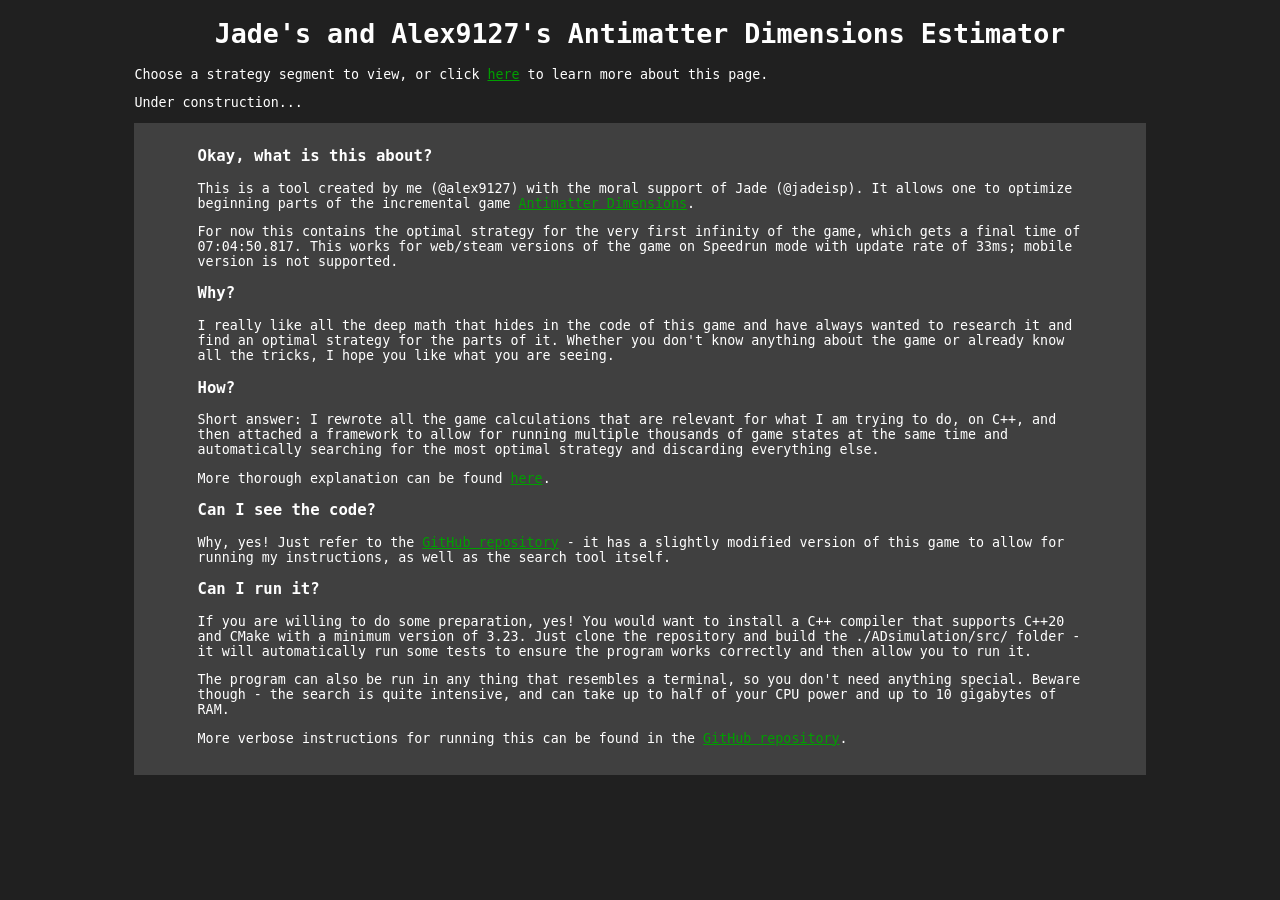
==== docs/index.html @ 28f7ecc0 "feat: add initial preparation for github pages deployment - Also updated README.md - Also fixed the " ====
<!DOCTYPE html>
<html>
    <head>
        <link rel="stylesheet" href="./static/css/style.css">
        <title>Jade's and Alex9127's Antimatter Dimensions Estimator</title>
    </head>
    <body>
        <div class="content">
            <h1>
                Jade's and Alex9127's Antimatter Dimensions Estimator
            </h1>
            <p>
                Choose a strategy segment to view, or click <a href="#">here</a> to learn more about this page.
            </p>
            <p>
                Under construction...
            </p>
        </div>
        <div class="content faq">
            <h3>
                Okay, what is this about?
            </h3>
            <p>
                This is a tool created by me (@alex9127) with the moral support of Jade (@jadeisp). It allows one to optimize beginning parts 
                of the incremental game <a href="https://ivark.github.io/AntimatterDimensions">Antimatter Dimensions</a>.
            </p>
            <p>
                For now this contains the optimal strategy for the very first infinity of the game, which gets a final time of 07:04:50.817.
                This works for web/steam versions of the game on Speedrun mode with update rate of 33ms; mobile version is not supported.
            </p>
            <h3>
                Why?
            </h3>
            <p>
                I really like all the deep math that hides in the code of this game and have always wanted to research it and find an optimal strategy for the parts of it. 
                Whether you don't know anything about the game or already know all the tricks, I hope you like what you are seeing.
            </p>
            <h3>
                How?
            </h3>
            <p>
                Short answer: I rewrote all the game calculations that are relevant for what I am trying to do, on C++, and then attached a framework 
                to allow for running multiple thousands of game states at the same time and automatically searching for the most optimal strategy and 
                discarding everything else.
            </p>
            <p>
                More thorough explanation can be found <a href="#">here</a>.
            </p>
            <h3>
                Can I see the code?
            </h3>
            <p>
                Why, yes! Just refer to the <a href="https://github.com/alex9127git/AntimatterDimensionsTAS">GitHub repository</a> - 
                it has a slightly modified version of this game to allow for running my instructions, as well as the search tool itself.
            </p>
            <h3>
                Can I run it?
            </h3>
            <p>
                If you are willing to do some preparation, yes! You would want to install a C++ compiler that supports C++20 and CMake with a minimum version of 3.23.
                Just clone the repository and build the ./ADsimulation/src/ folder - it will automatically run some tests to ensure the program works correctly 
                and then allow you to run it.
            </p>
            <p>
                The program can also be run in any thing that resembles a terminal, so you don't need anything special. 
                Beware though - the search is quite intensive, and can take up to half of your CPU power and up to 10 gigabytes of RAM.
            </p>
            <p>
                More verbose instructions for running this can be found in the 
                <a href="https://github.com/alex9127git/AntimatterDimensionsTAS">GitHub repository</a>.
            </p>
        </div>
    </body>
</html>
---- docs/static/css/style.css ----
body {
    background-color: #202020;
    font-family: monospace;
    font-size: 10pt;
    color: white;
    padding: 0px;
}

h1 {
    text-align: center;
}

a {
    color: #009f00;
}

.content {
    margin-left: 10%;
    margin-right: 10%;
}

.faq {
    background-color: #404040;
    padding-top: 0.5rem;
    padding-bottom: 1rem;
    padding-left: 5%;
    padding-right: 5%;
}
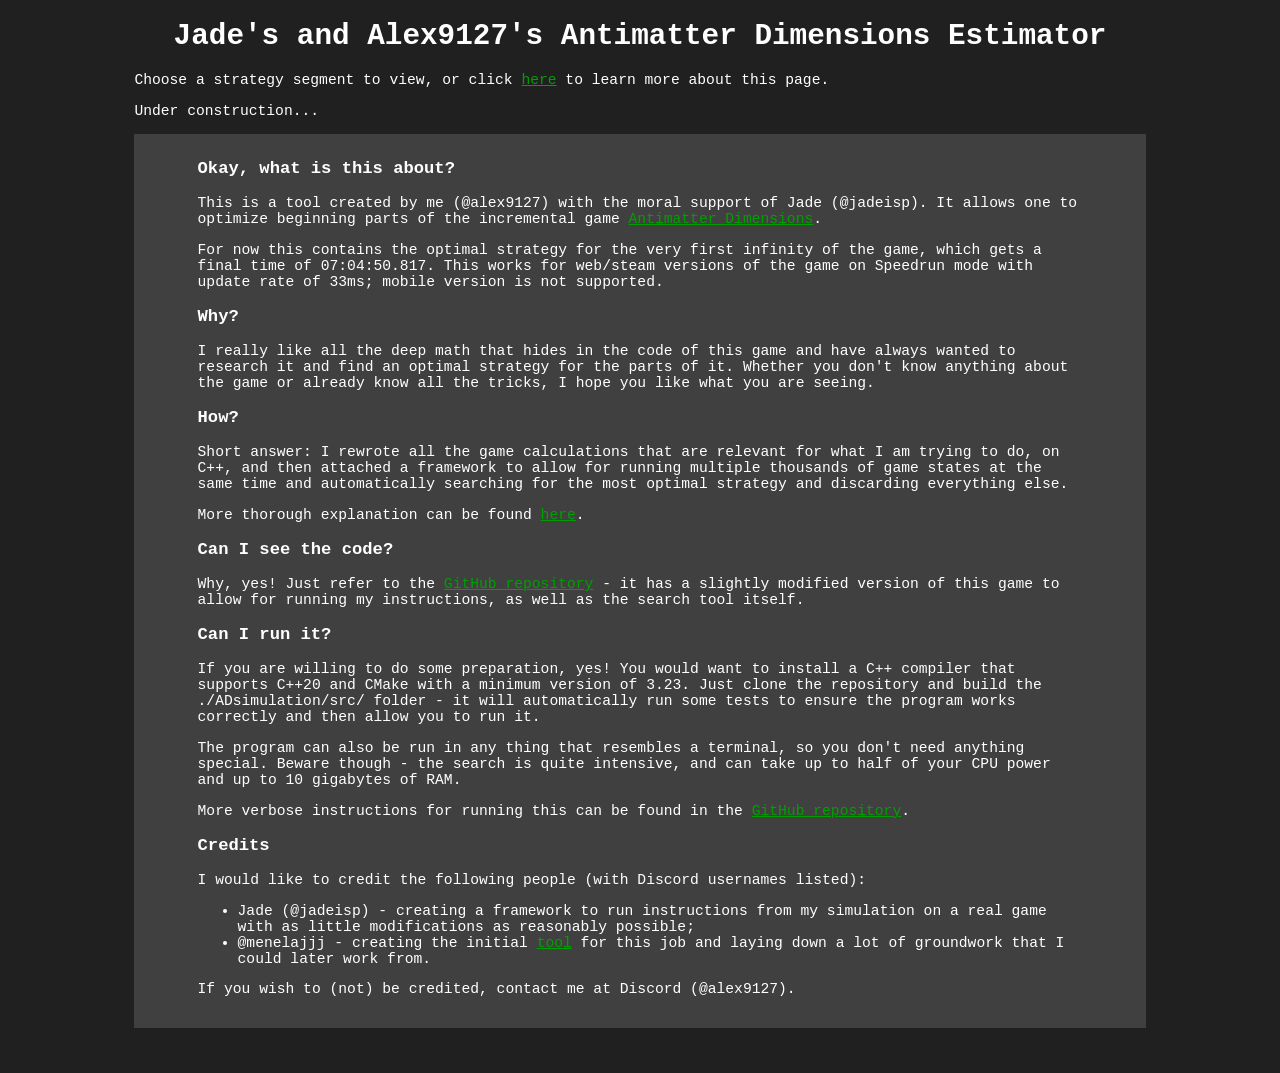
==== commit 2327a966: "feat: add about.css" ====
--- a/docs/index.html
+++ b/docs/index.html
@@ -16,7 +16,7 @@
                 Under construction...
             </p>
         </div>
-        <div class="content faq">
+        <div class="content inner-block">
             <h3>
                 Okay, what is this about?
             </h3>
@@ -44,7 +44,7 @@
                 discarding everything else.
             </p>
             <p>
-                More thorough explanation can be found <a href="#">here</a>.
+                More thorough explanation can be found <a href="./about.html">here</a>.
             </p>
             <h3>
                 Can I see the code?
@@ -69,6 +69,20 @@
                 More verbose instructions for running this can be found in the 
                 <a href="https://github.com/alex9127git/AntimatterDimensionsTAS">GitHub repository</a>.
             </p>
+            <h3>
+                Credits
+            </h3>
+            <p>
+                I would like to credit the following people (with Discord usernames listed):
+            </p>
+            <ul>
+                <li>Jade (@jadeisp) - creating a framework to run instructions from my simulation on a real game with as little modifications as reasonably possible;</li>
+                <li>@menelajjj - creating the initial <a href="https://menelajjj.github.io/ad-dimboost-optimizer">tool</a> for this job
+                and laying down a lot of groundwork that I could later work from.</li>
+            </ul>
+            <p>
+                If you wish to (not) be credited, contact me at Discord (@alex9127).
+            </p>
         </div>
     </body>
 </html>
--- a/docs/static/css/style.css
+++ b/docs/static/css/style.css
@@ -1,7 +1,7 @@
 body {
     background-color: #202020;
     font-family: monospace;
-    font-size: 10pt;
+    font-size: 11pt;
     color: white;
     padding: 0px;
 }
@@ -19,7 +19,7 @@
     margin-right: 10%;
 }
 
-.faq {
+.inner-block {
     background-color: #404040;
     padding-top: 0.5rem;
     padding-bottom: 1rem;
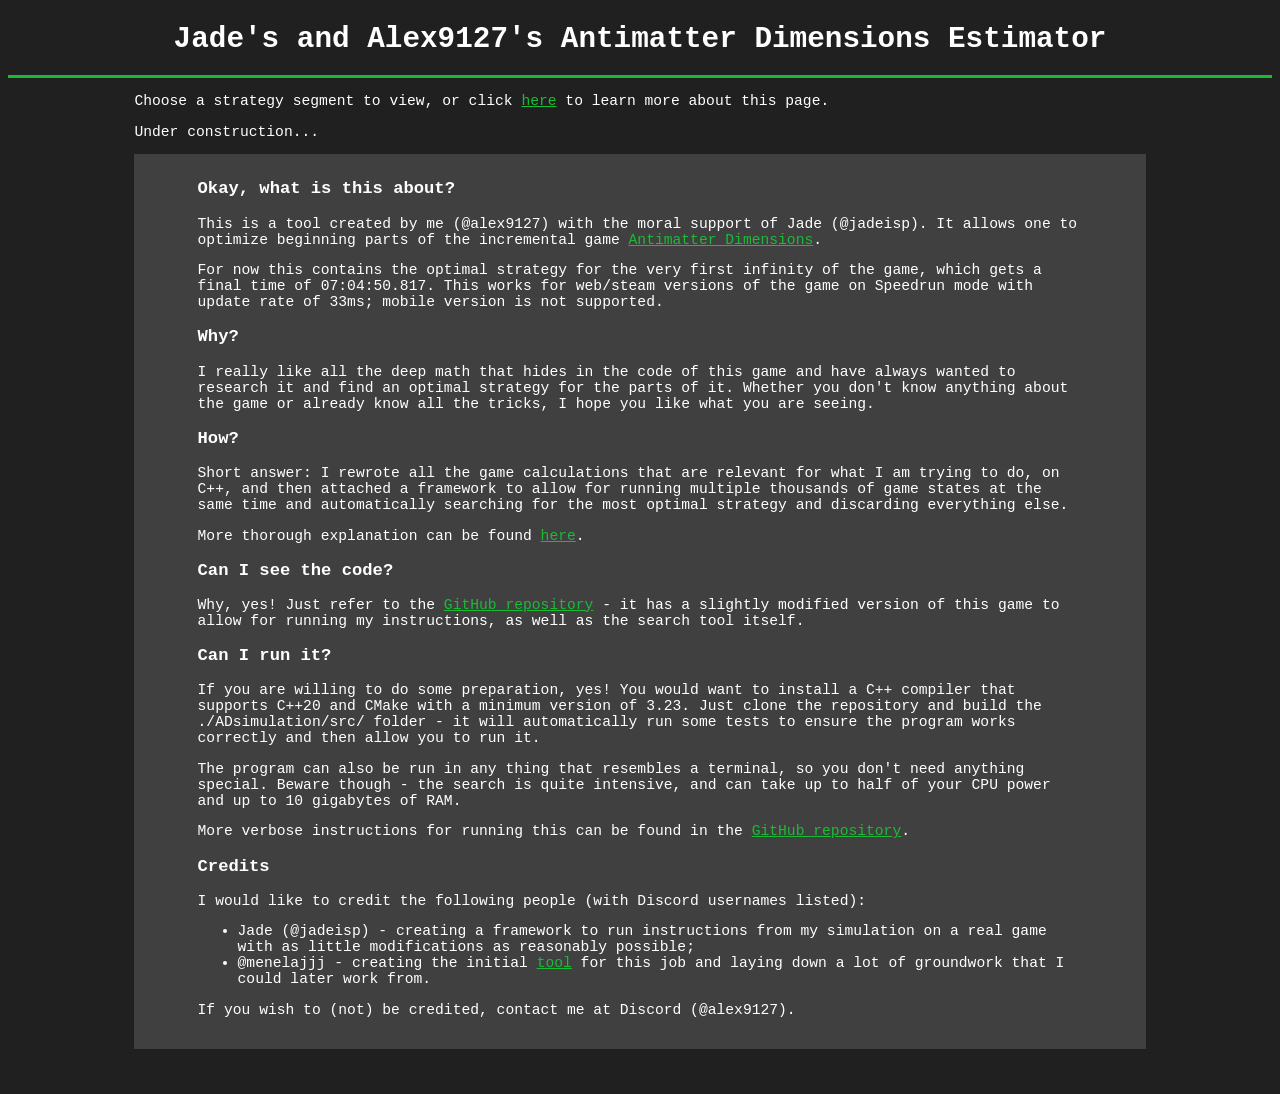
==== commit 6217fe5a: "fix: add sticky header to html pages" ====
--- a/docs/index.html
+++ b/docs/index.html
@@ -5,10 +5,12 @@
         <title>Jade's and Alex9127's Antimatter Dimensions Estimator</title>
     </head>
     <body>
+        <header>
+            <h1><a class="hide-link" href="./index.html">
+                Jade's and Alex9127's Antimatter Dimensions Estimator
+            </a></h1>
+        </header>
         <div class="content">
-            <h1>
-                Jade's and Alex9127's Antimatter Dimensions Estimator
-            </h1>
             <p>
                 Choose a strategy segment to view, or click <a href="#">here</a> to learn more about this page.
             </p>
--- a/docs/static/css/style.css
+++ b/docs/static/css/style.css
@@ -1,9 +1,25 @@
+:root {
+    --bg-color: #202020;
+    --inner-color: #404040;
+    --accent-color: #1bbb36;
+}
+
 body {
-    background-color: #202020;
+    background-color: var(--bg-color);
     font-family: monospace;
     font-size: 11pt;
     color: white;
     padding: 0px;
+    margin-top: 0px;
+    
+}
+
+header {
+    position: sticky;
+    top: 0;
+    background-color: var(--bg-color);
+    border-top: var(--bg-color) 3px solid;
+    border-bottom: var(--accent-color) 3px solid;
 }
 
 h1 {
@@ -11,7 +27,7 @@
 }
 
 a {
-    color: #009f00;
+    color: var(--accent-color);
 }
 
 .content {
@@ -20,9 +36,14 @@
 }
 
 .inner-block {
-    background-color: #404040;
+    background-color: var(--inner-color);
     padding-top: 0.5rem;
     padding-bottom: 1rem;
     padding-left: 5%;
     padding-right: 5%;
 }
+
+.hide-link {
+	color: inherit;
+	text-decoration: none;
+}
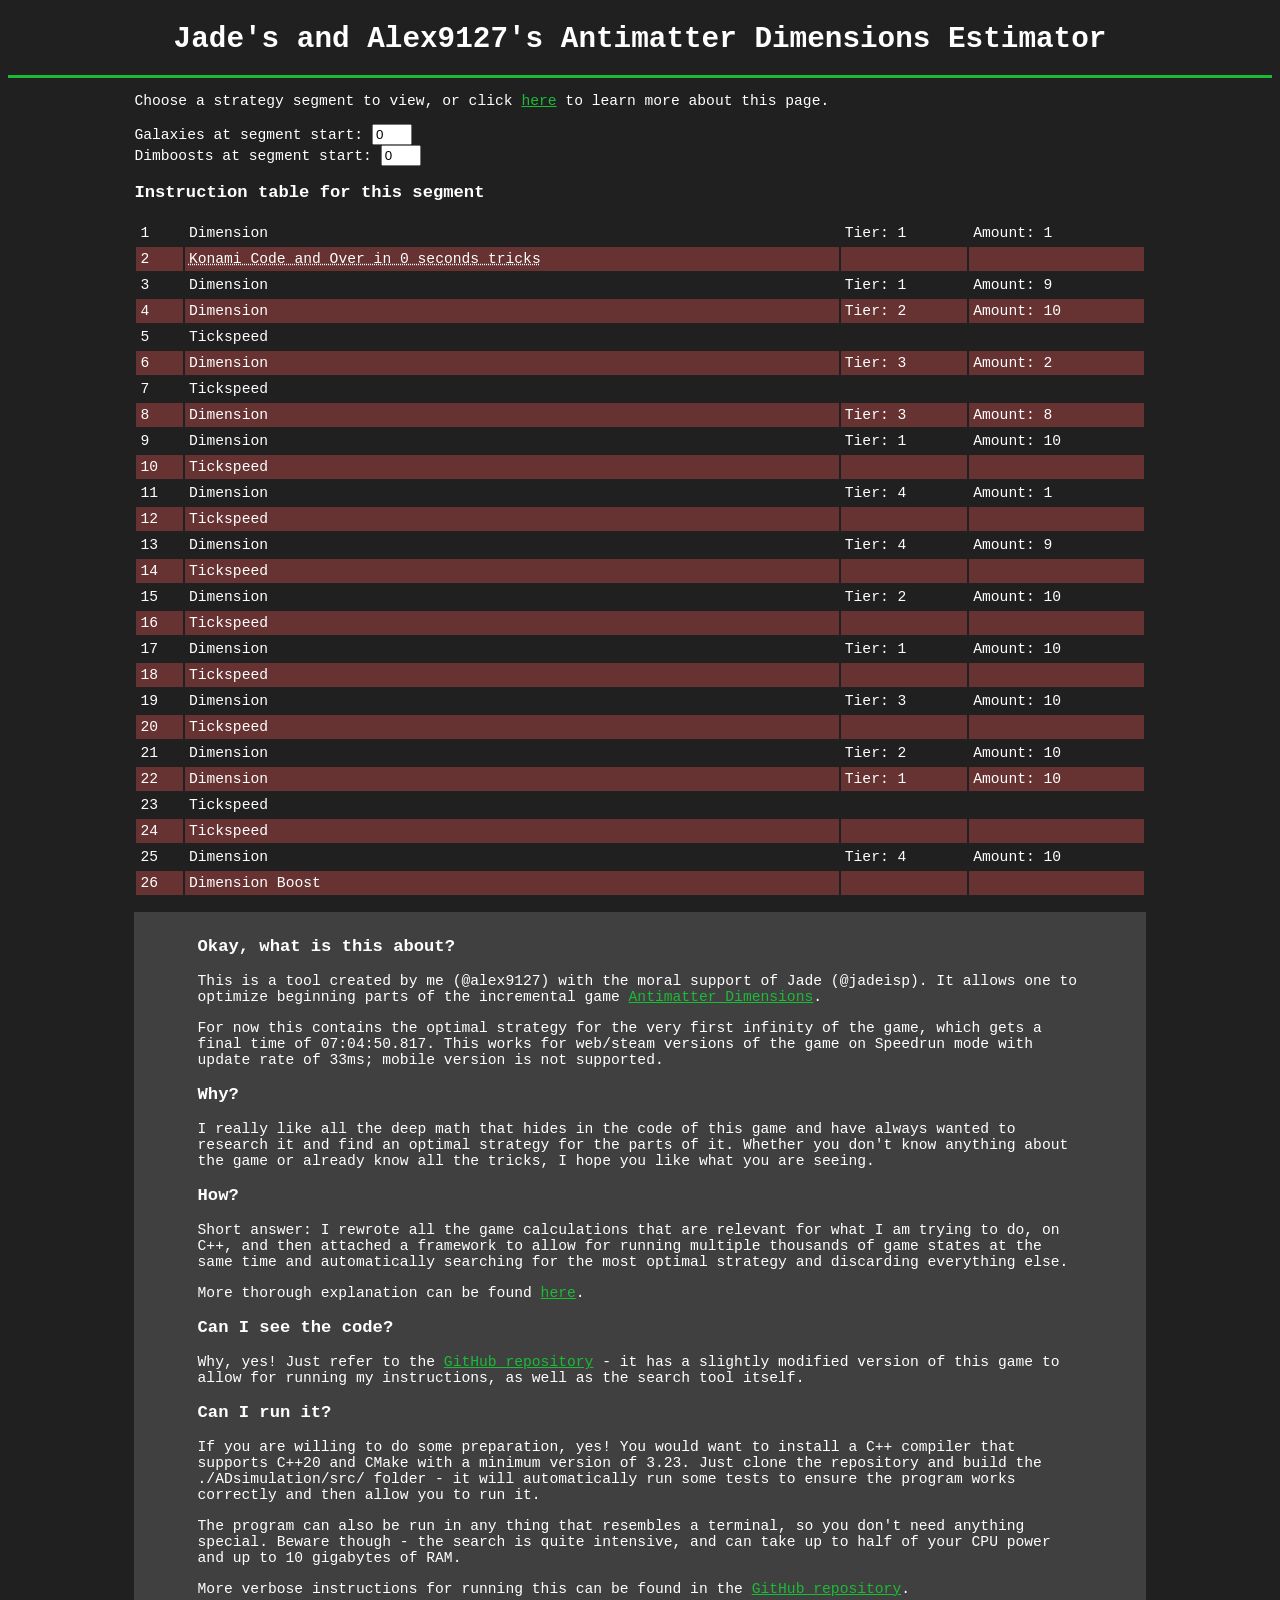
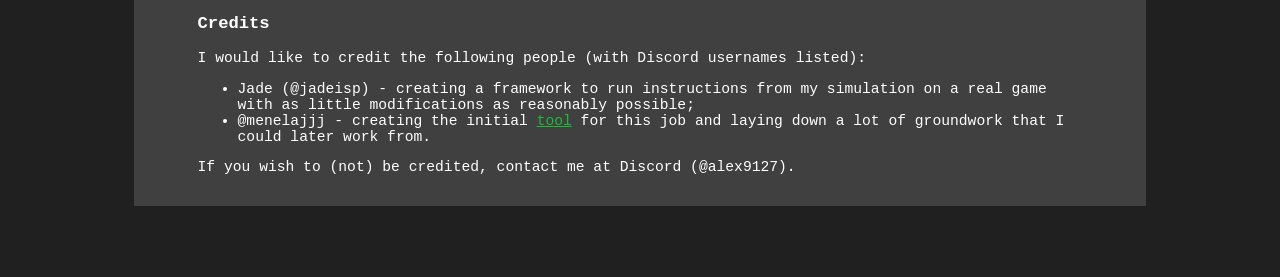
==== commit c8b287d3: "feat: add rendering of instruction lists" ====
--- a/docs/index.html
+++ b/docs/index.html
@@ -12,13 +12,20 @@
         </header>
         <div class="content">
             <p>
-                Choose a strategy segment to view, or click <a href="#">here</a> to learn more about this page.
+                Choose a strategy segment to view, or click <a href="#aboutDiv">here</a> to learn more about this page.
             </p>
             <p>
-                Under construction...
+                Galaxies at segment start: 
+                <input id="galaxiesSpinbox" type="number" min="0" max="2" value="0"><br>
+                Dimboosts at segment start: 
+                <input id="dimboostsSpinbox" type="number" min="0" max="8" value="0"><br>
             </p>
+            <h3>
+                Instruction table for this segment
+            </h3>
+            <table id="instructionTable" class="instruction-table"></table>
         </div>
-        <div class="content inner-block">
+        <div id="aboutDiv" class="content inner-block">
             <h3>
                 Okay, what is this about?
             </h3>
@@ -86,5 +93,6 @@
                 If you wish to (not) be credited, contact me at Discord (@alex9127).
             </p>
         </div>
+        <script src="static/js/index.js"></script>
     </body>
 </html>
--- a/docs/static/css/style.css
+++ b/docs/static/css/style.css
@@ -2,6 +2,8 @@
     --bg-color: #202020;
     --inner-color: #404040;
     --accent-color: #1bbb36;
+    --antimatter-color-bg: #df50505f;
+    scroll-behavior: smooth;
 }
 
 body {
@@ -11,7 +13,10 @@
     color: white;
     padding: 0px;
     margin-top: 0px;
-    
+}
+
+#aboutDiv {
+    scroll-margin-top: 5.5rem;
 }
 
 header {
@@ -47,3 +52,35 @@
 	color: inherit;
 	text-decoration: none;
 }
+
+.instruction-table {
+    width: 100%;
+    margin-top: 1em;
+    margin-bottom: 1em;
+}
+
+.instruction-table td {
+    border: none;
+    padding: 0.25rem;
+}
+
+.instruction-table tr:nth-child(2n) {
+    background-color: var(--antimatter-color-bg);
+}
+
+.hint {
+    text-decoration: underline dotted;
+    cursor: help;
+    position: relative;
+}
+
+.hint:hover::after {
+    content: attr(data-tooltip);   /* берёт текст из атрибута */
+    position: absolute;
+    left: 0;
+    top: 100%;
+    background-color: var(--inner-color);
+    border: 1px solid var(--accent-color);
+    padding: 0.3rem 0.5rem;
+    z-index: 10;
+}
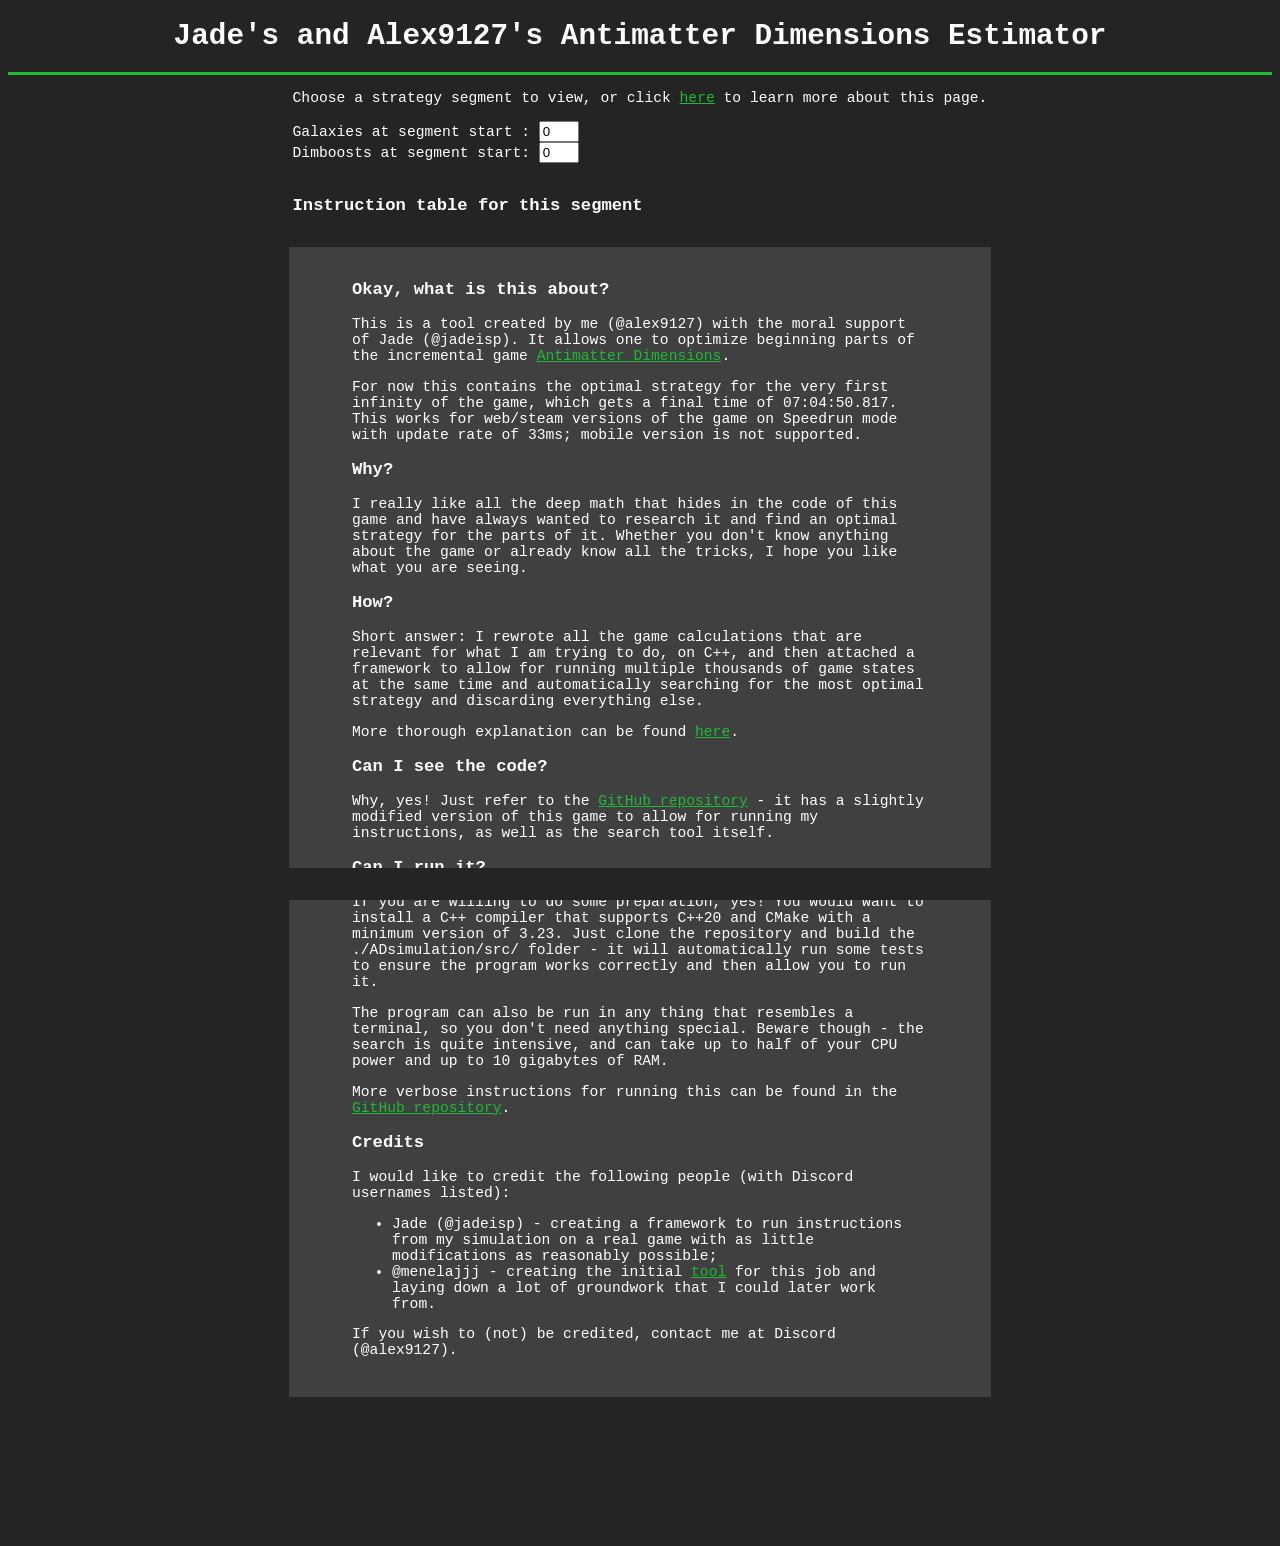
==== commit fad4be6d: "cleaned up the css; added a conditional 'fail-to-fetch' to hide the table and previousElement" ====
--- a/docs/index.html
+++ b/docs/index.html
@@ -15,11 +15,13 @@
                 Choose a strategy segment to view, or click <a href="#aboutDiv">here</a> to learn more about this page.
             </p>
             <p>
-                Galaxies at segment start: 
-                <input id="galaxiesSpinbox" type="number" min="0" max="2" value="0"><br>
+                Galaxies at segment start : 
+                <input id="galaxiesSpinbox" style="max-width: 3rem" type="number" min="0" max="2" value="0"> <br>
                 Dimboosts at segment start: 
-                <input id="dimboostsSpinbox" type="number" min="0" max="8" value="0"><br>
-            </p>
+                <input id="dimboostsSpinbox" style="max-width: 3rem" type="number" min="0" max="8" value="0"> 
+                <br>
+                <br>
+            </p>  
             <h3>
                 Instruction table for this segment
             </h3>
--- a/docs/static/css/style.css
+++ b/docs/static/css/style.css
@@ -1,34 +1,67 @@
 :root {
-    --bg-color: #202020;
+    /* soften the black even more */
+    --bg-color: #242424;
     --inner-color: #404040;
     --accent-color: #1bbb36;
+    --accent-color-alt: #df5050;
     --antimatter-color-bg: #df50505f;
+    --text-color: #FFFFFF;
+
     scroll-behavior: smooth;
 }
 
 body {
-    background-color: var(--bg-color);
+    display: flex;
+
+    align-items: center;
+    flex-direction: column;
+
+    padding: 0xp 5px 5px 5px;
+    margin-top: 0px;
+
     font-family: monospace;
     font-size: 11pt;
-    color: white;
-    padding: 0px;
-    margin-top: 0px;
+
+    color: var(--text-color);
+    background-color: var(--bg-color);
 }
 
 #aboutDiv {
     scroll-margin-top: 5.5rem;
+    margin-bottom: 5.5rem;
+
+    max-width: calc(45vw);
+}
+
+/*    hide content on bottom, to visual space   */
+body::after {
+    /* all fields are required */
+    content: "";
+
+    position: fixed;
+    bottom: 0;
+    left: 0;
+
+    width: 100%;
+    height: 2rem;
+
+    background-color: var(--bg-color);
+    z-index: 9999999999;
 }
 
 header {
     position: sticky;
     top: 0;
+
+    width: 100%;
+
     background-color: var(--bg-color);
-    border-top: var(--bg-color) 3px solid;
     border-bottom: var(--accent-color) 3px solid;
 }
 
 h1 {
     text-align: center;
+    color: var(--text-color);
 }
 
 a {
@@ -42,10 +75,7 @@
 
 .inner-block {
     background-color: var(--inner-color);
-    padding-top: 0.5rem;
-    padding-bottom: 1rem;
-    padding-left: 5%;
-    padding-right: 5%;
+    padding: 1rem 5% 1.5rem 5%;
 }
 
 .hide-link {
@@ -76,11 +106,15 @@
 
 .hint:hover::after {
     content: attr(data-tooltip);   /* берёт текст из атрибута */
+
     position: absolute;
     left: 0;
     top: 100%;
+
     background-color: var(--inner-color);
     border: 1px solid var(--accent-color);
+
     padding: 0.3rem 0.5rem;
+
     z-index: 10;
 }
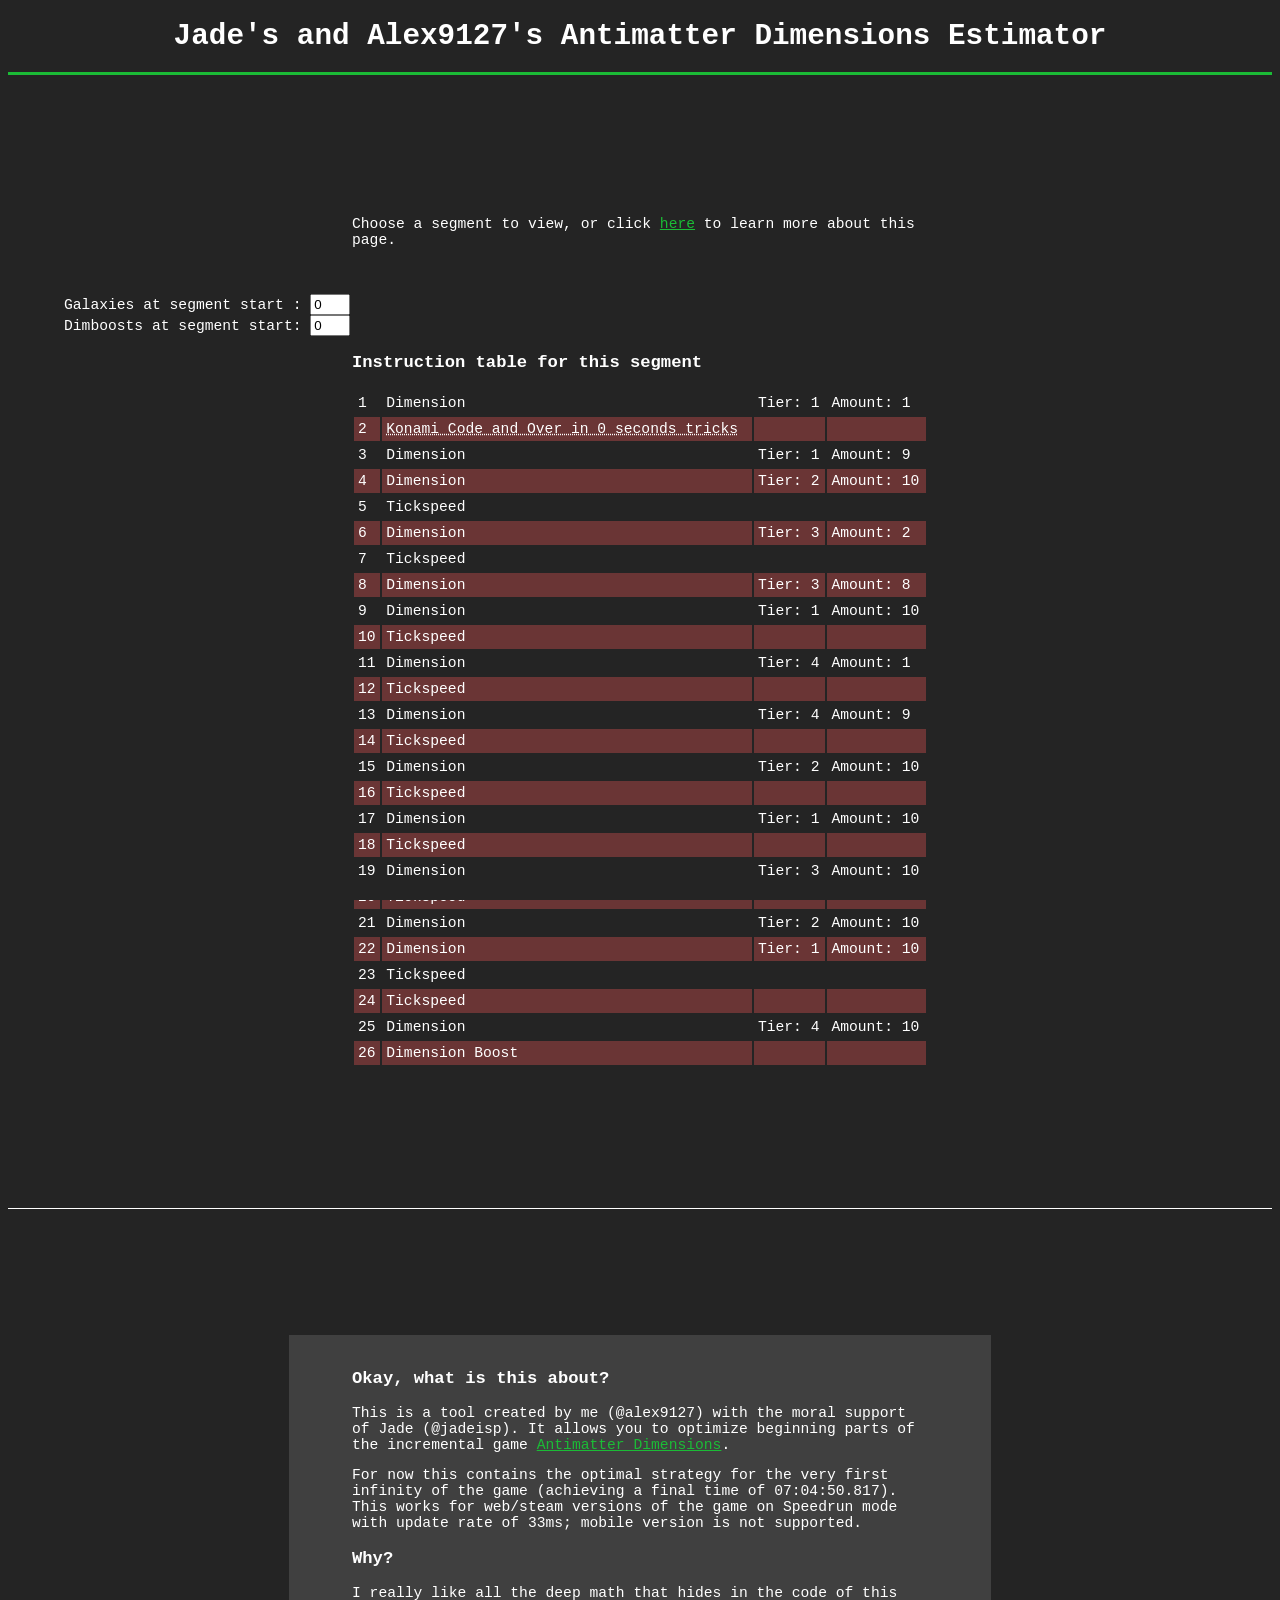
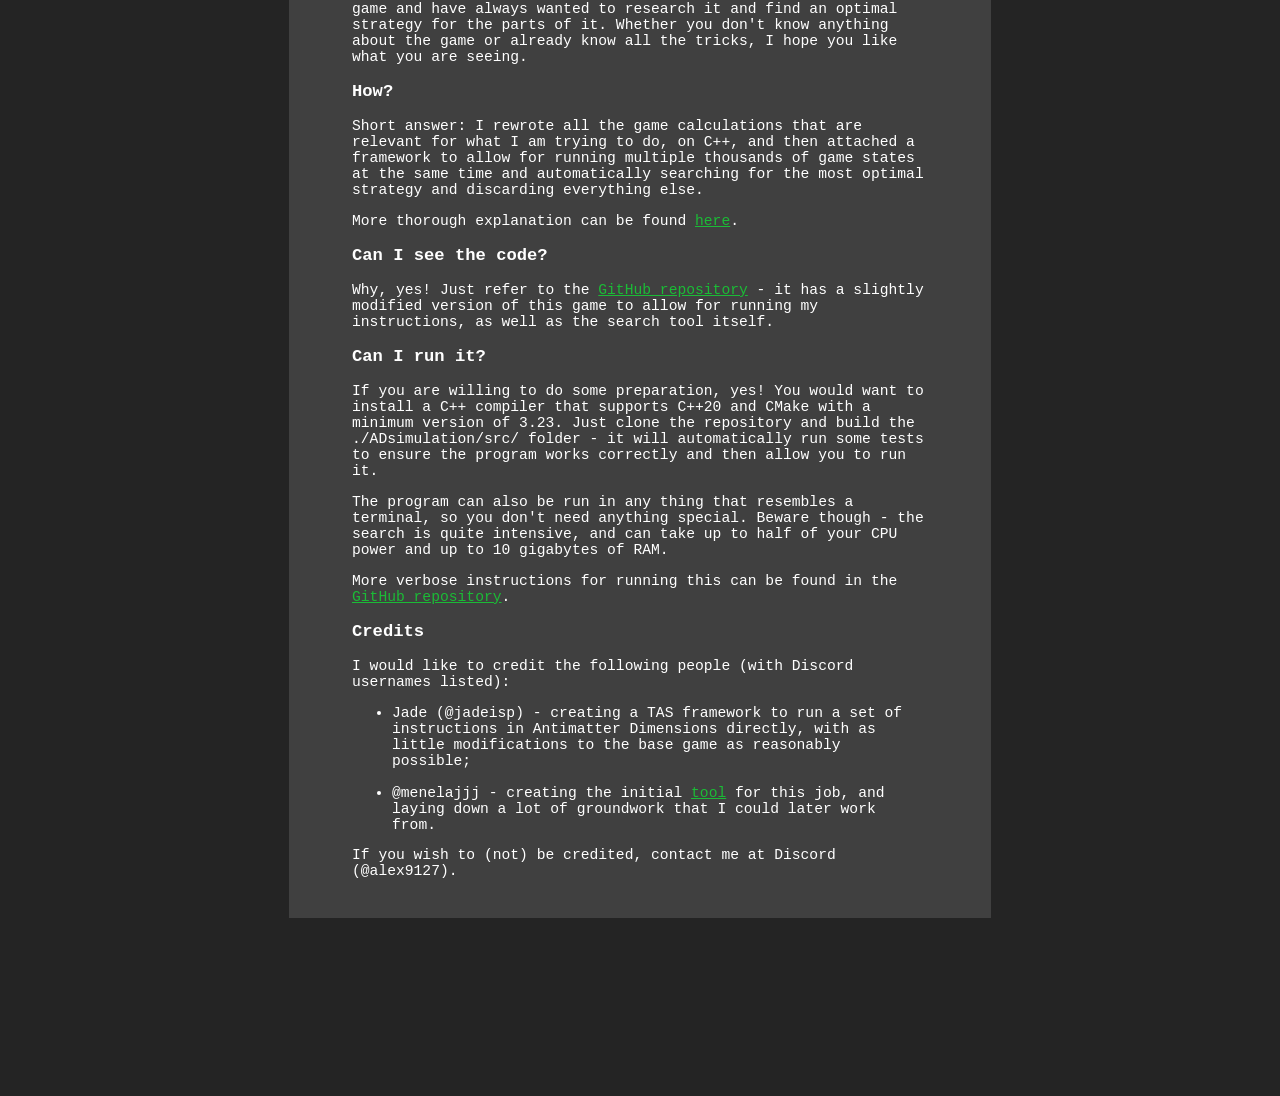
==== commit b9d091f9: "Fix for visual bugs in css; create clarity between pages with a visual divider. Minimal change to gr" ====
--- a/docs/index.html
+++ b/docs/index.html
@@ -12,14 +12,14 @@
         </header>
         <div class="content">
             <p>
-                Choose a strategy segment to view, or click <a href="#aboutDiv">here</a> to learn more about this page.
+                Choose a segment to view, or click <a href="#aboutDiv">here</a> to learn more about this page.
             </p>
-            <p>
+            <br>
+            <p class="center">
                 Galaxies at segment start : 
                 <input id="galaxiesSpinbox" style="max-width: 3rem" type="number" min="0" max="2" value="0"> <br>
                 Dimboosts at segment start: 
                 <input id="dimboostsSpinbox" style="max-width: 3rem" type="number" min="0" max="8" value="0"> 
-                <br>
                 <br>
             </p>  
             <h3>
@@ -27,16 +27,20 @@
             </h3>
             <table id="instructionTable" class="instruction-table"></table>
         </div>
+
+        <!-- add a visual divider between "pages" -->
+        <div data-divider="true"></div>
+
         <div id="aboutDiv" class="content inner-block">
             <h3>
                 Okay, what is this about?
             </h3>
             <p>
-                This is a tool created by me (@alex9127) with the moral support of Jade (@jadeisp). It allows one to optimize beginning parts 
+                This is a tool created by me (@alex9127) with the moral support of Jade (@jadeisp). It allows you to optimize beginning parts 
                 of the incremental game <a href="https://ivark.github.io/AntimatterDimensions">Antimatter Dimensions</a>.
             </p>
             <p>
-                For now this contains the optimal strategy for the very first infinity of the game, which gets a final time of 07:04:50.817.
+                For now this contains the optimal strategy for the very first infinity of the game (achieving a final time of 07:04:50.817).
                 This works for web/steam versions of the game on Speedrun mode with update rate of 33ms; mobile version is not supported.
             </p>
             <h3>
@@ -87,8 +91,10 @@
                 I would like to credit the following people (with Discord usernames listed):
             </p>
             <ul>
-                <li>Jade (@jadeisp) - creating a framework to run instructions from my simulation on a real game with as little modifications as reasonably possible;</li>
-                <li>@menelajjj - creating the initial <a href="https://menelajjj.github.io/ad-dimboost-optimizer">tool</a> for this job
+                <li>Jade (@jadeisp) - creating a TAS framework to run a set of instructions in Antimatter Dimensions directly, with as little modifications to the base game as reasonably possible;</li>
+                <!-- add a break between each list item for clarity -->
+                <br>
+                <li>@menelajjj - creating the initial <a href="https://menelajjj.github.io/ad-dimboost-optimizer">tool</a> for this job,
                 and laying down a lot of groundwork that I could later work from.</li>
             </ul>
             <p>
--- a/docs/static/css/style.css
+++ b/docs/static/css/style.css
@@ -8,6 +8,8 @@
     --text-color: #FFFFFF;
 
     scroll-behavior: smooth;
+    /* enforce scroll behavior */
+    overflow-y: scroll;
 }
 
 body {
@@ -29,8 +31,6 @@
 #aboutDiv {
     scroll-margin-top: 5.5rem;
     margin-bottom: 5.5rem;
-
-    max-width: calc(45vw);
 }
 
 /*    hide content on bottom, to visual space   */
@@ -43,7 +43,7 @@
     left: 0;
 
     width: 100%;
-    height: 2rem;
+    height: 1rem;
 
     background-color: var(--bg-color);
     z-index: 9999999999;
@@ -57,6 +57,9 @@
 
     background-color: var(--bg-color);
     border-bottom: var(--accent-color) 3px solid;
+
+    /* fix a bug where elements show above it */
+    z-index: 999999999;
 }
 
 h1 {
@@ -65,14 +68,31 @@
 }
 
 a {
+    &:focus {
+        /* prevent outline when focusing on it */
+        outline: none;
+    }
     color: var(--accent-color);
 }
 
-.content {
-    margin-left: 10%;
-    margin-right: 10%;
+.center {
+    justify-self: center;
+    transform: translateX(-50%);
 }
 
+.content {
+    margin-bottom: 10%;
+    margin-top: 10%;
+
+    max-width: 45vw;
+    width: 100%;
+}
+
+[data-divider] {
+    background-color: white;
+    width: 100%;
+    height: 1px;
+}
 .inner-block {
     background-color: var(--inner-color);
     padding: 1rem 5% 1.5rem 5%;
@@ -94,7 +114,7 @@
     padding: 0.25rem;
 }
 
-.instruction-table tr:nth-child(2n) {
+.instruction-table tr:nth-child(even) {
     background-color: var(--antimatter-color-bg);
 }
 
@@ -105,7 +125,7 @@
 }
 
 .hint:hover::after {
-    content: attr(data-tooltip);   /* берёт текст из атрибута */
+    content: attr(data-tooltip);
 
     position: absolute;
     left: 0;
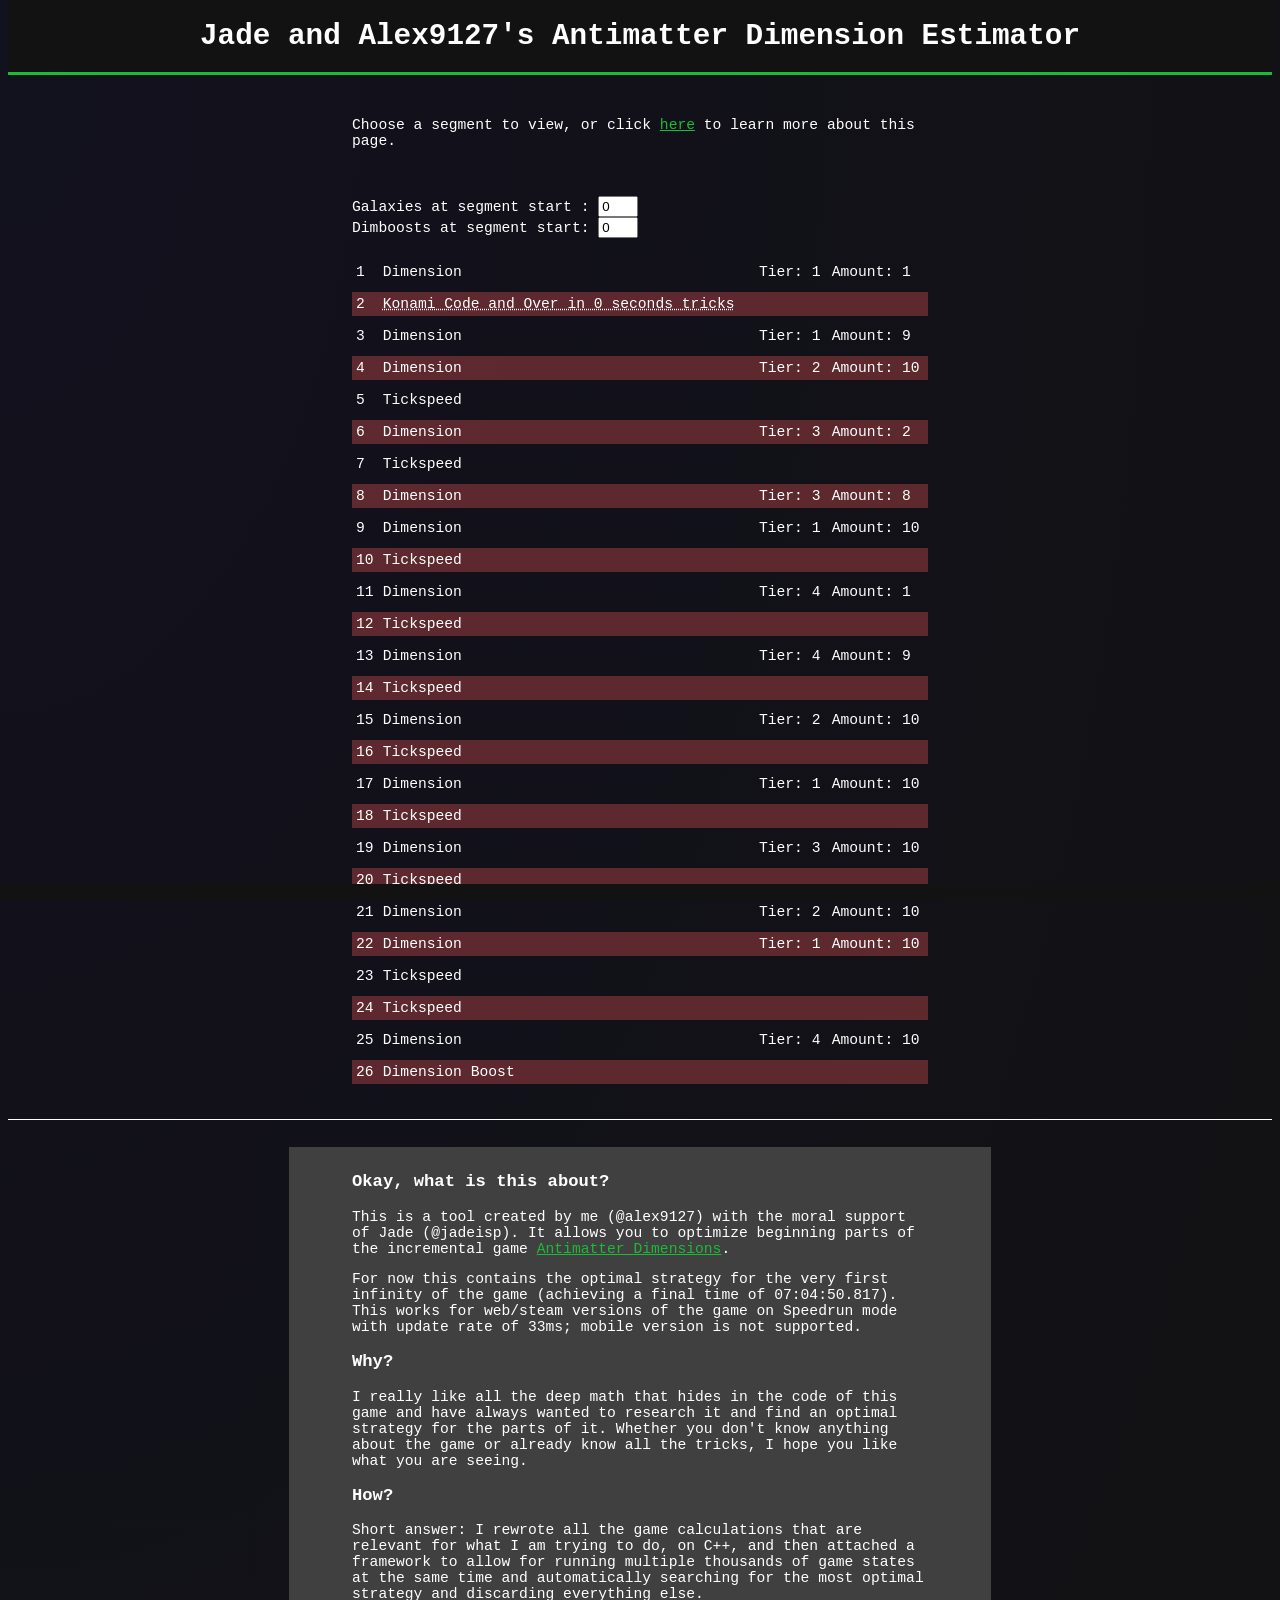
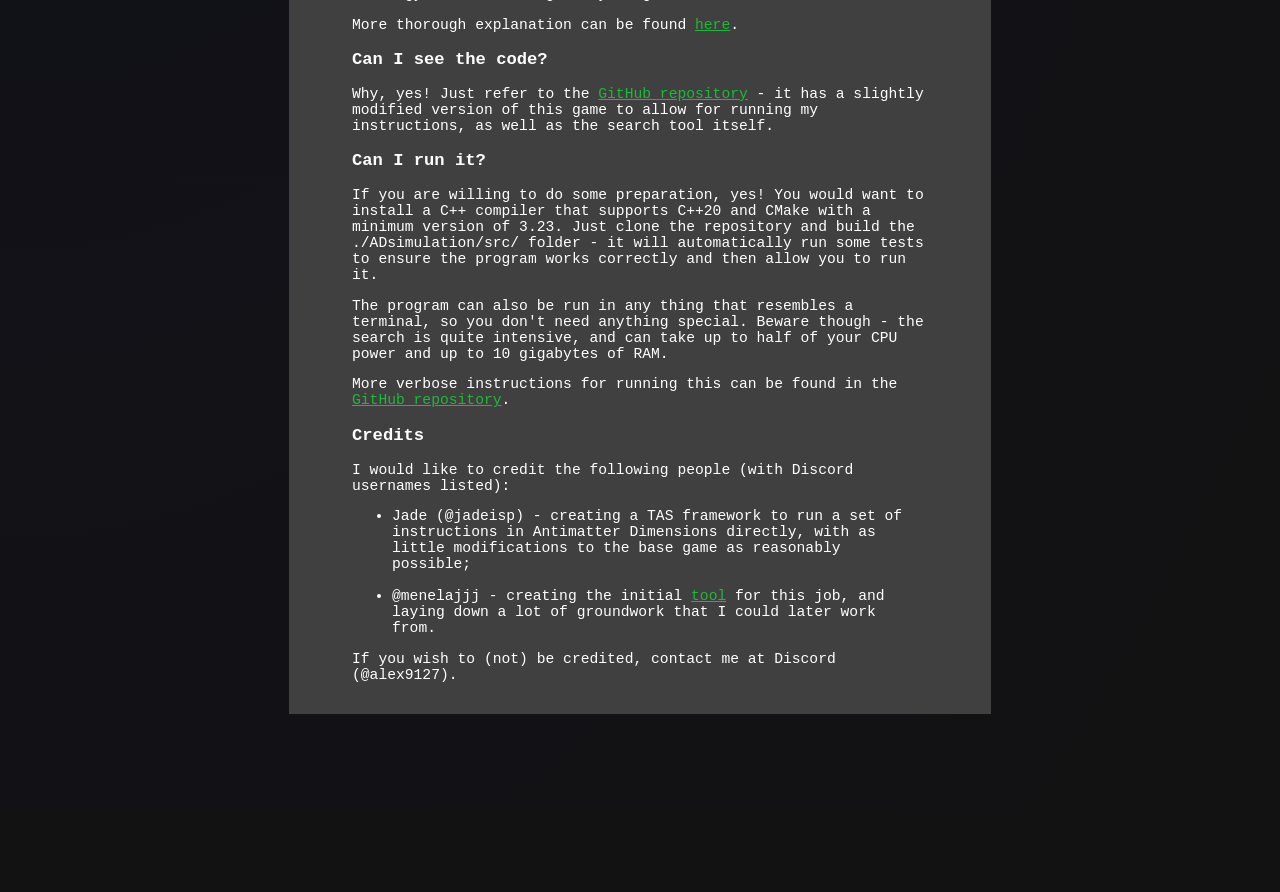
==== commit a16748a8: "changes to ui Add subtle linear gradient to make the background pop out more.  Change margins/paddin" ====
--- a/docs/index.html
+++ b/docs/index.html
@@ -2,12 +2,12 @@
 <html>
     <head>
         <link rel="stylesheet" href="./static/css/style.css">
-        <title>Jade's and Alex9127's Antimatter Dimensions Estimator</title>
+        <title>Jade and Alex9127's Antimatter Dimension Estimator</title>
     </head>
     <body>
         <header>
             <h1><a class="hide-link" href="./index.html">
-                Jade's and Alex9127's Antimatter Dimensions Estimator
+                Jade and Alex9127's Antimatter Dimension Estimator
             </a></h1>
         </header>
         <div class="content">
@@ -15,17 +15,20 @@
                 Choose a segment to view, or click <a href="#aboutDiv">here</a> to learn more about this page.
             </p>
             <br>
-            <p class="center">
-                Galaxies at segment start : 
-                <input id="galaxiesSpinbox" style="max-width: 3rem" type="number" min="0" max="2" value="0"> <br>
-                Dimboosts at segment start: 
-                <input id="dimboostsSpinbox" style="max-width: 3rem" type="number" min="0" max="8" value="0"> 
-                <br>
-            </p>  
-            <h3>
-                Instruction table for this segment
-            </h3>
+            <br>
+            <div> 
+                <div class="flex-align-horz">
+                    <span>
+                        Galaxies at segment start : 
+                        <input id="galaxiesSpinbox" style="max-width: 3rem" type="number" min="0" max="2" value="0">
+                    </span>
+                    <span>
+                        Dimboosts at segment start: 
+                        <input id="dimboostsSpinbox" style="max-width: 3rem" type="number" min="0" max="8" value="0"> 
+                    </span>
+                </div>  
             <table id="instructionTable" class="instruction-table"></table>
+            </div>
         </div>
 
         <!-- add a visual divider between "pages" -->
--- a/docs/static/css/style.css
+++ b/docs/static/css/style.css
@@ -1,6 +1,6 @@
 :root {
     /* soften the black even more */
-    --bg-color: #242424;
+    --bg-color: #121212;
     --inner-color: #404040;
     --accent-color: #1bbb36;
     --accent-color-alt: #df5050;
@@ -10,6 +10,11 @@
     scroll-behavior: smooth;
     /* enforce scroll behavior */
     overflow-y: scroll;
+}
+
+/* linear-gradient */
+body {
+    background: radial-gradient(ellipse at 0% 2%, rgba(16 , 13, 56, .3) 0%, transparent 100%) var(--bg-color);
 }
 
 body {
@@ -75,16 +80,16 @@
     color: var(--accent-color);
 }
 
-.center {
-    justify-self: center;
-    transform: translateX(-50%);
+.flex-align-horz {
+    display: flex;
+    flex-direction: column;
 }
 
 .content {
-    margin-bottom: 10%;
-    margin-top: 10%;
+    margin-top: 3vh;
+    margin-bottom: 3vh;
 
-    max-width: 45vw;
+    max-width: 45dvw;
     width: 100%;
 }
 
@@ -95,7 +100,7 @@
 }
 .inner-block {
     background-color: var(--inner-color);
-    padding: 1rem 5% 1.5rem 5%;
+    padding: .5rem 5% 1rem 5%;
 }
 
 .hide-link {
@@ -103,10 +108,13 @@
 	text-decoration: none;
 }
 
+
 .instruction-table {
     width: 100%;
     margin-top: 1em;
-    margin-bottom: 1em;
+
+    border-collapse: separate;
+    border-spacing: 0 .5rem;
 }
 
 .instruction-table td {
